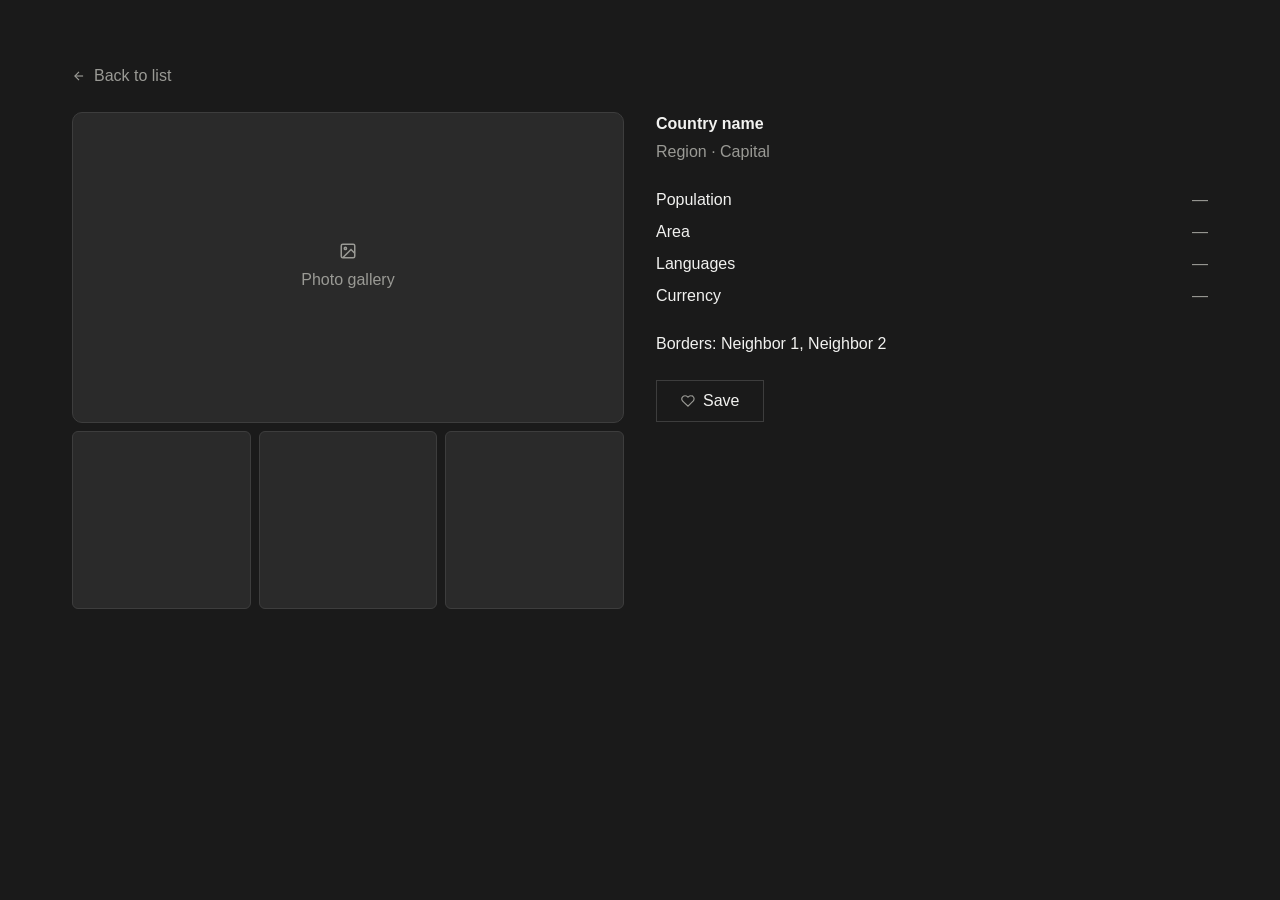
==== detail.html @ 97d9f1fa "Initial" ====
<!DOCTYPE html>
<html lang="en">
<head>
  <meta charset="UTF-8">
  <meta name="viewport" content="width=device-width, initial-scale=1.0">
  <title>Country Detail</title>
  <link rel="stylesheet" href="styles.css">
</head>
<body>

  <div class="page">
    <a class="back-link" href="index.html">
      <svg class="icon icon--sm" viewBox="0 0 24 24" fill="none" stroke="currentColor" stroke-width="2">
        <line x1="19" y1="12" x2="5" y2="12"></line>
        <polyline points="12 19 5 12 12 5"></polyline>
      </svg>
      Back to list
    </a>

    <div class="detail">
      <div class="detail__gallery">
        <div class="gallery-main">
          <svg class="icon" viewBox="0 0 24 24" fill="none" stroke="currentColor" stroke-width="2">
            <rect x="3" y="3" width="18" height="18" rx="2"></rect>
            <circle cx="8.5" cy="8.5" r="1.5"></circle>
            <polyline points="21 15 16 10 5 21"></polyline>
          </svg>
          <span>Photo gallery</span>
        </div>

        <div class="gallery-thumbs">
          <div class="gallery-thumb"></div>
          <div class="gallery-thumb"></div>
          <div class="gallery-thumb"></div>
        </div>
      </div>

      <div class="detail__info">
        <h1 class="detail__name">Country name</h1>
        <p class="detail__meta">Region &middot; Capital</p>

        <dl class="stat-list">
          <div class="stat-row">
            <dt>Population</dt>
            <dd>&mdash;</dd>
          </div>
          <div class="stat-row">
            <dt>Area</dt>
            <dd>&mdash;</dd>
          </div>
          <div class="stat-row">
            <dt>Languages</dt>
            <dd>&mdash;</dd>
          </div>
          <div class="stat-row">
            <dt>Currency</dt>
            <dd>&mdash;</dd>
          </div>
        </dl>

        <p class="detail__borders">
          Borders: <a href="detail.html">Neighbor 1</a>, <a href="detail.html">Neighbor 2</a>
        </p>

        <button class="save-btn" type="button">
          <svg class="icon icon--sm" viewBox="0 0 24 24" fill="none" stroke="currentColor" stroke-width="2">
            <path d="M20.8 4.6a5.5 5.5 0 0 0-7.8 0L12 5.6l-1-1a5.5 5.5 0 0 0-7.8 7.8l1 1L12 21l7.8-7.8 1-1a5.5 5.5 0 0 0 0-7.8z"></path>
          </svg>
          Save
        </button>
      </div>
    </div>
  </div>

</body>
</html>
---- styles.css ----
/* ==========================================================================
   Design tokens
   ========================================================================== */

:root {
  /* Color */
  --color-bg: #1a1a1a;
  --color-surface: #2a2a2a;
  --color-border: #3d3d3d;
  --color-text: #f2f2f0;
  --color-text-muted: #9a9a95;
  --color-accent: #c9ab7d;   /* warm tan — flag icon / accent text */

  /* Spacing scale */
  --space-xs: 4px;
  --space-sm: 8px;
  --space-md: 16px;
  --space-lg: 24px;
  --space-xl: 32px;

  /* Radius */
  --radius-sm: 6px;
  --radius-md: 10px;

  /* Type */
  --font-base: -apple-system, BlinkMacSystemFont, "Segoe UI", Roboto, sans-serif;
  --font-size-sm: 0.875rem;
  --font-size-base: 1rem;
  --font-size-lg: 1.5rem;
  --font-weight-normal: 400;
  --font-weight-medium: 500;
  --font-weight-bold: 700;
}

/* ==========================================================================
   Reset
   ========================================================================== */

*,
*::before,
*::after {
  box-sizing: border-box;
  margin: 0;
  padding: 0;
}

html {
  -webkit-text-size-adjust: 100%;
}

body {
  background-color: var(--color-bg);
  color: var(--color-text);
  font-family: var(--font-base);
  font-size: var(--font-size-base);
  line-height: 1.5;
  -webkit-font-smoothing: antialiased;
}

img,
svg {
  display: block;
  max-width: 100%;
}

button,
input {
  font: inherit;
  color: inherit;
}

button {
  background: none;
  border: none;
  cursor: pointer;
}

ul,
ol {
  list-style: none;
}

a {
  color: inherit;
  text-decoration: none;
}

/* ==========================================================================
   Layout shell
   ========================================================================== */

.page {
  max-width: 1200px;
  margin: 0 auto;
  padding: var(--space-xl);
}

/* ==========================================================================
   Toolbar (header)
   ========================================================================== */

.toolbar {
  display: flex;
  align-items: center;
  gap: var(--space-md);
  flex-wrap: wrap;
  margin-bottom: var(--space-lg);
}

.toolbar__title {
  font-size: var(--font-size-lg);
  font-weight: var(--font-weight-bold);
  margin-right: auto;
}

.toolbar__search {
  display: flex;
  align-items: center;
  gap: var(--space-sm);
  background-color: var(--color-surface);
  border: 1px solid var(--color-border);
  border-radius: var(--radius-md);
  padding: var(--space-sm) var(--space-md);
  flex: 1 1 220px;
  max-width: 320px;
}

.toolbar__search input {
  background: none;
  border: none;
  outline: none;
  width: 100%;
  color: var(--color-text);
}

.toolbar__search input::placeholder {
  color: var(--color-text-muted);
}

.toolbar__controls {
  display: flex;
  gap: var(--space-sm);
}

.dropdown-btn {
  display: flex;
  align-items: center;
  gap: var(--space-sm);
  background-color: var(--color-surface);
  border: 1px solid var(--color-border);
  border-radius: var(--radius-md);
  padding: var(--space-sm) var(--space-md);
  color: var(--color-text);
  font-size: var(--font-size-sm);
}

/* ==========================================================================
   Icons
   ========================================================================== */

.icon {
  width: 18px;
  height: 18px;
  color: var(--color-text-muted);
  flex-shrink: 0;
}

.icon--sm {
  width: 14px;
  height: 14px;
}

/* ==========================================================================
   Country grid
   ========================================================================== */

.country-grid {
  display: grid;
  grid-template-columns: repeat(4, 1fr);
  gap: var(--space-md);
  margin-bottom: var(--space-lg);
}

.country-card {
  display: flex;
  flex-direction: column;
  gap: var(--space-lg);
  background-color: var(--color-surface);
  border: 1px solid var(--color-border);
  border-radius: var(--radius-md);
  padding: var(--space-md);
  aspect-ratio: 16 / 9;
}

.country-card__name {
  font-weight: var(--font-weight-medium);
}

.icon--flag {
  width: 20px;
  height: 20px;
}

/* ==========================================================================
   Footer actions
   ========================================================================== */

.footer-actions {
  display: flex;
  justify-content: flex-end;
}

.surprise-btn {
  display: flex;
  align-items: center;
  gap: var(--space-sm);
  background-color: var(--color-surface);
  border: 1px solid var(--color-border);
  border-radius: var(--radius-md);
  padding: var(--space-sm) var(--space-md);
  color: var(--color-text);
  font-size: var(--font-size-sm);
}

/* ==========================================================================
   Back link
   ========================================================================== */

.back-link {
  display: inline-flex;
  align-items: center;
  gap: var(--space-sm);
  color: var(--color-text-muted);
  margin-top: var(--space-xl);
  margin-bottom: var(--space-lg);
}

/* ==========================================================================
   Detail layout
   ========================================================================== */

.detail {
  display: grid;
  grid-template-columns: 1fr 1fr;
  gap: var(--space-xl);
  padding-bottom: var(--space-xl);
}

/* ==========================================================================
   Gallery
   ========================================================================== */

.gallery-main {
  display: flex;
  flex-direction: column;
  align-items: center;
  justify-content: center;
  gap: var(--space-sm);
  aspect-ratio: 16 / 9;
  background-color: var(--color-surface);
  border: 1px solid var(--color-border);
  border-radius: var(--radius-md);
  color: var(--color-text-muted);
  margin-bottom: var(--space-sm);
}

.gallery-thumbs {
  display: grid;
  grid-template-columns: repeat(3, 1fr);
  gap: var(--space-sm);
}

.gallery-thumb {
  aspect-ratio: 1 / 1;
  background-color: var(--color-surface);
  border: 1px solid var(--color-border);
  border-radius: var(--radius-sm);
}

/* ==========================================================================
   Info column
   ========================================================================== */

.detail__name {
  font-size: var(--font-size-xl);
  font-weight: var(--font-weight-bold);
  margin-bottom: var(--space-xs);
}

.detail__meta {
  color: var(--color-text-muted);
  margin-bottom: var(--space-lg);
}

.stat-list {
  display: flex;
  flex-direction: column;
  gap: var(--space-sm);
  margin-bottom: var(--space-lg);
}

.stat-row {
  display: flex;
  justify-content: space-between;
}

.stat-row dd {
  color: var(--color-text-muted);
}

.detail__borders {
  margin-bottom: var(--space-lg);
}

.detail__borders a {
  color: var(--color-link);
}

.save-btn {
  display: inline-flex;
  align-items: center;
  gap: var(--space-sm);
  background: none;
  border: 1px solid var(--color-border);
  border-radius: var(--radius-pill);
  padding: var(--space-sm) var(--space-lg);
  color: var(--color-text);
  font-weight: var(--font-weight-medium);
}

/* ==========================================================================
   Responsive — mobile
   ========================================================================== */

@media (max-width: 640px) {
  .toolbar {
    flex-direction: column;
    align-items: stretch;
  }

  .toolbar__title {
    margin-right: 0;
  }

  .toolbar__search {
    max-width: none;
  }

  .toolbar__controls {
    display: grid;
    grid-template-columns: 1fr;
  }

  .dropdown-btn {
    justify-content: center;
  }

  .country-grid {
    grid-template-columns: 1fr;
  }

  .country-card {
    flex-direction: row;
    align-items: center;
    gap: var(--space-md);
  }

  .footer-actions {
    justify-content: stretch;
  }

  .surprise-btn {
    justify-content: center;
    width: 100%;
  }

  .back-link {
    margin-top: var(--space-lg);
  }

  .detail {
    grid-template-columns: 1fr;
  }
}
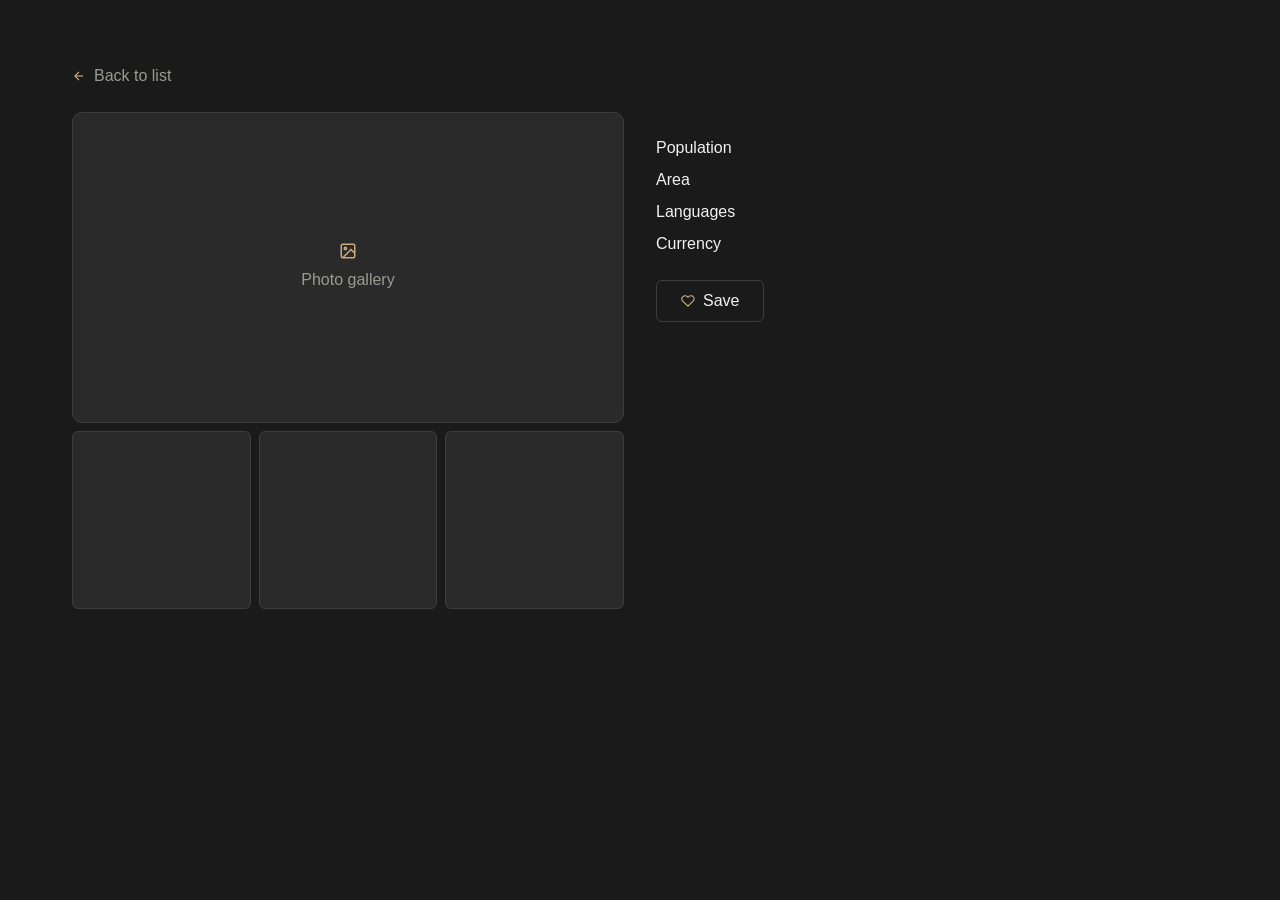
==== commit e5583d8b: "Countries API & Functionality" ====
--- a/detail.html
+++ b/detail.html
@@ -5,6 +5,7 @@
   <meta name="viewport" content="width=device-width, initial-scale=1.0">
   <title>Country Detail</title>
   <link rel="stylesheet" href="styles.css">
+  <script src="scripts/detail.js"></script>
 </head>
 <body>
 
@@ -36,31 +37,29 @@
       </div>
 
       <div class="detail__info">
-        <h1 class="detail__name">Country name</h1>
-        <p class="detail__meta">Region &middot; Capital</p>
+        <h1 class="detail__name"></h1>
+        <p class="detail__meta"></p>
 
         <dl class="stat-list">
           <div class="stat-row">
             <dt>Population</dt>
-            <dd>&mdash;</dd>
+            <dd></dd>
           </div>
           <div class="stat-row">
             <dt>Area</dt>
-            <dd>&mdash;</dd>
+            <dd></dd>
           </div>
           <div class="stat-row">
             <dt>Languages</dt>
-            <dd>&mdash;</dd>
+            <dd></dd>
           </div>
           <div class="stat-row">
             <dt>Currency</dt>
-            <dd>&mdash;</dd>
+            <dd></dd>
           </div>
         </dl>
 
-        <p class="detail__borders">
-          Borders: <a href="detail.html">Neighbor 1</a>, <a href="detail.html">Neighbor 2</a>
-        </p>
+        <p class="detail__borders"></p>
 
         <button class="save-btn" type="button">
           <svg class="icon icon--sm" viewBox="0 0 24 24" fill="none" stroke="currentColor" stroke-width="2">
--- a/styles.css
+++ b/styles.css
@@ -9,7 +9,7 @@
   --color-border: #3d3d3d;
   --color-text: #f2f2f0;
   --color-text-muted: #9a9a95;
-  --color-accent: #c9ab7d;   /* warm tan — flag icon / accent text */
+  --color-accent: #c9ab7d;
 
   /* Spacing scale */
   --space-xs: 4px;
@@ -123,6 +123,11 @@
   padding: var(--space-sm) var(--space-md);
   flex: 1 1 220px;
   max-width: 320px;
+  transition: border-color 0.2s ease;
+}
+
+.toolbar__search:focus-within, .toolbar__search:hover {
+  border-color: var(--color-accent);
 }
 
 .toolbar__search input {
@@ -140,6 +145,28 @@
 .toolbar__controls {
   display: flex;
   gap: var(--space-sm);
+  position: relative;
+}
+
+.saved-btn {
+  display: flex;
+  align-items: center;
+  background-color: var(--color-surface);
+  border: 1px solid var(--color-border);
+  border-radius: var(--radius-md);
+  padding: var(--space-sm) var(--space-md);
+  color: var(--color-text);
+  font-size: var(--font-size-sm);
+  transition: border-color 0.2s ease, color 0.2s ease;
+}
+
+.saved-btn:hover {
+  border-color: var(--color-accent);
+}
+
+.saved-btn--active {
+  border-color: var(--color-accent);
+  color: var(--color-accent);
 }
 
 .dropdown-btn {
@@ -152,6 +179,37 @@
   padding: var(--space-sm) var(--space-md);
   color: var(--color-text);
   font-size: var(--font-size-sm);
+  transition: border-color 0.2s ease;
+}
+
+.dropdown-btn:hover {
+  border-color: var(--color-accent);
+}
+
+.dropdown-menu {
+  position: absolute;
+  top: 100%;
+  left: 0;
+  margin-top: var(--space-sm);
+  background-color: var(--color-surface);
+  border: 1px solid var(--color-border);
+  border-radius: var(--radius-md);
+  list-style: none;
+  padding: var(--space-sm) 0;
+  min-width: 160px;
+  z-index: 10;
+}
+
+.dropdown-menu li {
+  padding: var(--space-sm) var(--space-md);
+  font-size: var(--font-size-sm);
+  color: var(--color-text);
+  cursor: pointer;
+}
+
+.dropdown-menu li:hover {
+  background-color: var(--color-accent);
+  color: var(--color-bg);
 }
 
 /* ==========================================================================
@@ -161,7 +219,7 @@
 .icon {
   width: 18px;
   height: 18px;
-  color: var(--color-text-muted);
+  color: var(--color-accent);
   flex-shrink: 0;
 }
 
@@ -190,6 +248,12 @@
   border-radius: var(--radius-md);
   padding: var(--space-md);
   aspect-ratio: 16 / 9;
+  transition: transform 0.2s ease, border-color 0.2s ease;
+}
+
+.country-card:hover {
+  transform: scale(1.05);
+  border-color: var(--color-accent);
 }
 
 .country-card__name {
@@ -207,7 +271,28 @@
 
 .footer-actions {
   display: flex;
-  justify-content: flex-end;
+  justify-content: space-between;
+}
+
+.reload-btn {
+  display: flex;
+  align-items: center;
+  gap: var(--space-sm);
+  background-color: var(--color-surface);
+  border: 1px solid var(--color-border);
+  border-radius: var(--radius-md);
+  padding: var(--space-sm) var(--space-md);
+  color: var(--color-text);
+  font-size: var(--font-size-sm);
+  transition: border-color 0.2s ease;
+}
+
+.reload-btn[hidden] {
+  display: none;
+}
+
+.reload-btn:hover {
+  border-color: var(--color-accent);
 }
 
 .surprise-btn {
@@ -220,6 +305,11 @@
   padding: var(--space-sm) var(--space-md);
   color: var(--color-text);
   font-size: var(--font-size-sm);
+  transition: border-color 0.2s ease;
+}
+
+.surprise-btn:hover {
+  border-color: var(--color-accent);
 }
 
 /* ==========================================================================
@@ -233,6 +323,11 @@
   color: var(--color-text-muted);
   margin-top: var(--space-xl);
   margin-bottom: var(--space-lg);
+  transition: color 0.2s ease;
+}
+
+.back-link:hover {
+  color: var(--color-text);
 }
 
 /* ==========================================================================
@@ -313,7 +408,11 @@
 }
 
 .detail__borders a {
-  color: var(--color-link);
+  color: var(--color-accent);
+}
+
+.detail__borders a:hover {
+  text-decoration: underline;
 }
 
 .save-btn {
@@ -322,10 +421,26 @@
   gap: var(--space-sm);
   background: none;
   border: 1px solid var(--color-border);
-  border-radius: var(--radius-pill);
+  border-radius: var(--radius-sm);
   padding: var(--space-sm) var(--space-lg);
   color: var(--color-text);
   font-weight: var(--font-weight-medium);
+  transition: border-color 0.2s ease, color 0.2s ease;
+}
+
+.save-btn:hover {
+  border-color: var(--color-accent);
+  color: var(--color-accent);
+}
+
+.save-btn--active {
+  border-color: var(--color-accent);
+  color: var(--color-accent);
+}
+
+.save-btn--active:hover {
+  border-color: var(--color-text-muted);
+  color: var(--color-text-muted);
 }
 
 /* ==========================================================================
@@ -334,25 +449,26 @@
 
 @media (max-width: 640px) {
   .toolbar {
-    flex-direction: column;
-    align-items: stretch;
+    flex-wrap: wrap;
   }
 
   .toolbar__title {
+    flex: 1 1 100%;
     margin-right: 0;
   }
 
   .toolbar__search {
+    flex: 1 1 auto;
     max-width: none;
   }
 
   .toolbar__controls {
-    display: grid;
-    grid-template-columns: 1fr;
+    flex: 0 0 auto;
   }
 
   .dropdown-btn {
-    justify-content: center;
+    width: auto;
+    white-space: nowrap;
   }
 
   .country-grid {
@@ -360,18 +476,11 @@
   }
 
   .country-card {
+    aspect-ratio: unset;
     flex-direction: row;
     align-items: center;
     gap: var(--space-md);
-  }
-
-  .footer-actions {
-    justify-content: stretch;
-  }
-
-  .surprise-btn {
-    justify-content: center;
-    width: 100%;
+    padding: var(--space-lg) var(--space-md);
   }
 
   .back-link {
